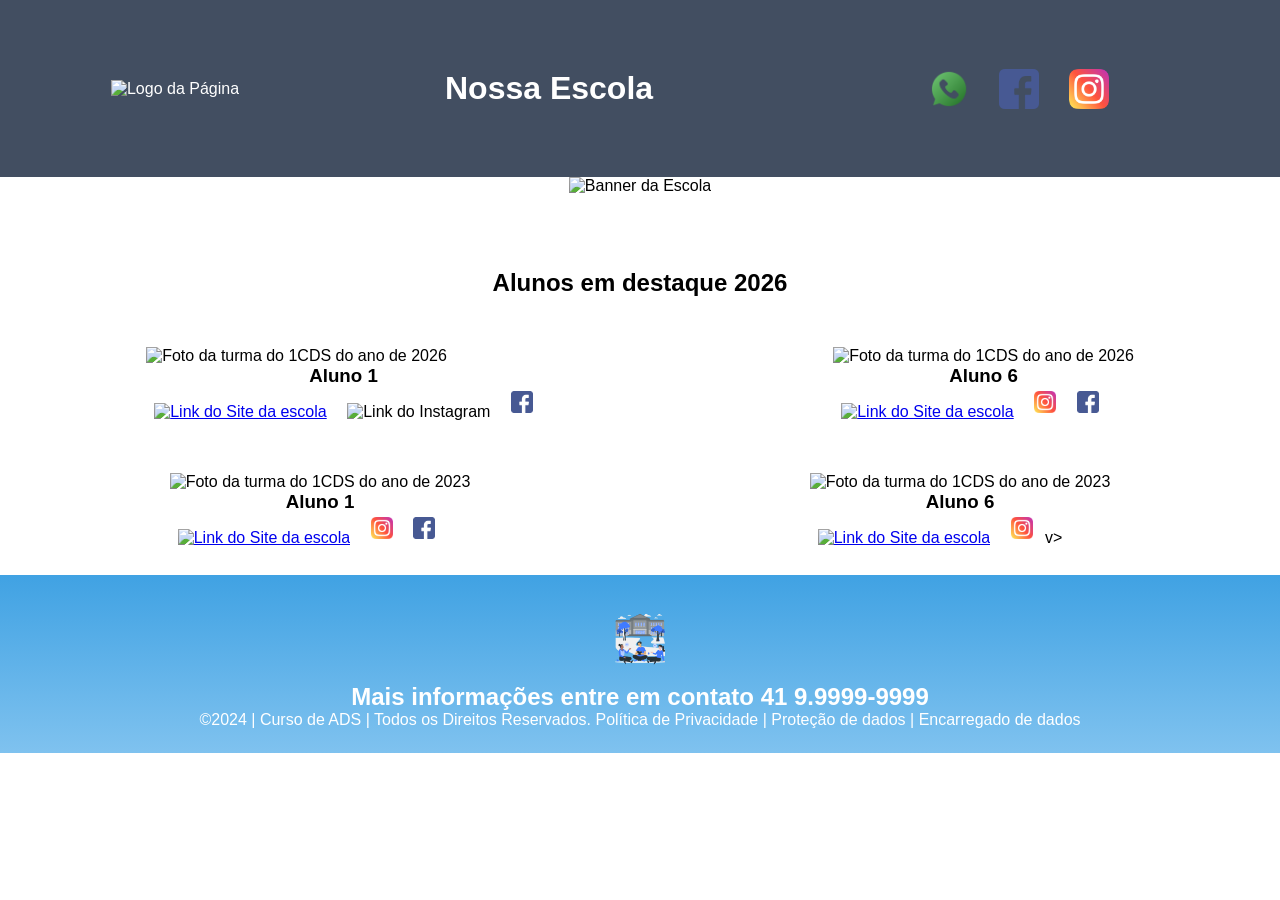
==== index.html @ 08cef36d "yhuij" ====
<!DOCTYPE html>
<html lang="pt-br">
<head>
<meta charset="UTF-8">
<meta name="viewport" content="width=device-width, initial-scale=1.0">
<title>Home | Nossa Escola</title>
<link rel="stylesheet" href="style.css">
</head>
<body>
<!--header é a parte do cabeçalho do site, é o topo da página-->
<header class="cabecalho-itens">
<img class="cabecalho_imagem" src="Página da Escola Ex/logo_page.png" alt="Logo da
Página">
<h1 class="titulo_site">Nossa Escola</h1>
<div class="sociais">
<img class="sociais" src="Página da Escola Ex/whatsapp.png" alt="Logo do Whats da
Escola">
<img class="sociais" src="Página da Escola Ex/facebook.png" alt="Facebook da
Escola">
<img class="sociais" src="Página da Escola Ex/instagram.png" alt="instagram da
Escola">
</div>
</header>
<!--Seção banner 1 é a parte do paragrafo 1 da página-->
<section class="banner1">
<img class="escola.image" src="Página da Escola Ex/banner.png" alt="Banner da Escola">
</section>
<!--Seção estudantes é a parte do paragrafo 2 da página -- "Meninos"-->
<!--altere em "src="Página da Escola Ex/estudante_menino_1.png" para src"nome da imagem do menino em
todos abaixo-->
<!--altere em "src="Página da Escola Ex/site_school.png" para src"nome da logo em todos abaixo-->
<!--para aumentar os alunos copie a div no edidor que corresponda desde a foto
até os icones abaixo - dúvidas chame o professor-->
<section class="estudante">
<h1 class="estudante_titulo">Alunos em destaque 2026</h1>
<p> </p>
<div class="estudantes_todos">
<div class="estudante-div">
<img class="estudante-imagem" src="Página da Escola Ex/estudante_menino_1.png" alt="Foto da
turma do 1CDS do ano de 2026">
<h3 class="estudante-nome">Aluno 1</h3>
<a href="https://cursos.alura.com.br/dashboard">
<p> </p>
<img class="estudante-icone" src="Página da Escola Ex/site_school.png" alt="Link do Site da
escola"></a>
<img class="estudante-icone" scinstagram.png" alt="Link do
Instagram">
<img class="estudante-icone" src="Página da Escola Ex/facebook.png" alt="Link do Facebook">
</div>

<div class="estudante-div">
<img class="estudante-imagem" src="Página da Escola Ex/estudante_menino_1.png" alt="Foto da
turma do 1CDS do ano de 2026">
<h3 class="estudante-nome">Aluno 6</h3>
<a href="https://cursos.alura.com.br/dashboard">
<p> </p>
<img class="estudante-icone" src="Página da Escola Ex/site_school.png" alt="Link do
Site da escola"></a>
<img class="estudante-icone" src="Página da Escola Ex/instagram.png" alt="Link do
Instagram">
<img class="estudante-icone" src="Página da Escola Ex/facebook.png" alt="Link do
Facebook">
</div>
</div>
</section>

<!--Seção estudantes é a parte do paragrafo 3 da página -- "Meninas"-->
<!--altere em "src="Página da Escola Ex/estudante_menina_1.png" para src"nome da imagem do menina em
todas abaixo-->
<!--altere em "src="Página da Escola Ex/site_school.png" para src"nome da logo em todos abaixo-->
<section class="estudante">
<div class="estudantes_todos">
<div class="estudante-div">
<img class="estudante-imagem" src="Página da Escola Ex/estudante_menina_1.png" alt="Foto da
turma do 1CDS do ano de 2023">
<h3 class="estudante-nome">Aluno 1</h3>
<a href="https://cursos.alura.com.br/dashboard">
<p> </p>
<img class="estudante-icone" src="Página da Escola Ex/site_school.png" alt="Link do Site da
escola"></a>
<img class="estudante-icone" src="Página da Escola Ex/instagram.png" alt="Link do Instagram">
<img class="estudante-icone" src="Página da Escola Ex/facebook.png" alt="Link do Facebook">
</div>
<div class="estudante-div">
<img class="estudante-imagem" src="Página da Escola Ex/estudante_menina_1.png" alt="Foto da turma do
1CDS do ano de 2023">
<h3 class="estudante-nome">Aluno 6</h3>
<a href="https://cursos.alura.com.br/dashboard">
<p> </p>
<img class="estudante-icone" src="Página da Escola Ex/site_school.png" alt="Link do Site
da escola"></a>
<img class="estudante-icone" src="Página da Escola Ex/instagram.png" alt="Link do
Instagram">
v>
</div>
</div>
</section>
<!--Seção rodapé é a parte final da paragrafo 3 da página-->
<footer class="escola">
<img class="logo_rodape" src="Página da Escola Ex/logo_nossa_escola.png" alt="Logo da Escola">
<h2 class="escola-título">Mais informações entre em contato<a class="link"

href="https://wa.me/5541999999999"> 41 9.9999-9999 </a></h2>
<p></p>
<p>©2024 | Curso de ADS | Todos os Direitos Reservados.
Política de Privacidade | Proteção de dados | Encarregado de dados</p>
<p> </p>
</footer>
</body>
</html>
---- style.css ----
*{
margin: 0;
padding: 0;
box-sizing: border-box;
}
body{
font-family: "Poppins", sans-serif;
}
header{
background-color: #424e61;
color: white;
width: 100%;
padding: 20px;
}
.cabecalho-itens{
max-width: 1980px;
margin: 0 auto;
display: flex;
align-items: center;
justify-content: center;
}
.cabecalho-imagem{
width: 10%;
display: flex;
justify-content: flex-start;
align-items: center;
}
.titulo_site{
padding: 50px;
text-align: center;
width: 50%;
font: 30px;
}
.sociais{
display: flex;
justify-content: flex-end;
width: 25%;
padding-right: 30px;
}
.banner1{
display: flex;
justify-content: center;
}
.estudante_titulo{
padding: 50px;
text-align: center;

}
.estudante-nome{
text-align: center;
}
.estudante-imagem{
width: 120px;
}
.estudante-icone{
width: 38px;
padding: 4px 8px;
}
.estudante{
background-image: background-color(#faae43);
padding: 24px 0;
}

.estudante.div{
text-align: center;
padding: 24px 0;
}
.estudantes_todos{
display: flex;
justify-content: space-around;
}
.escola{
background-image: linear-gradient(#40A2E3,#7FC2EF);
color: white;
display: flex;
justify-content:center;
padding: 24px 0;
text-align:center;
display:block;
}
.escola-titulo{
padding: 50px;
text-align: center;
}
.logo_rodape{
height: 80px;
padding: 12px 0;

}

.link{
color: #ffffff;
text-decoration: none;
}
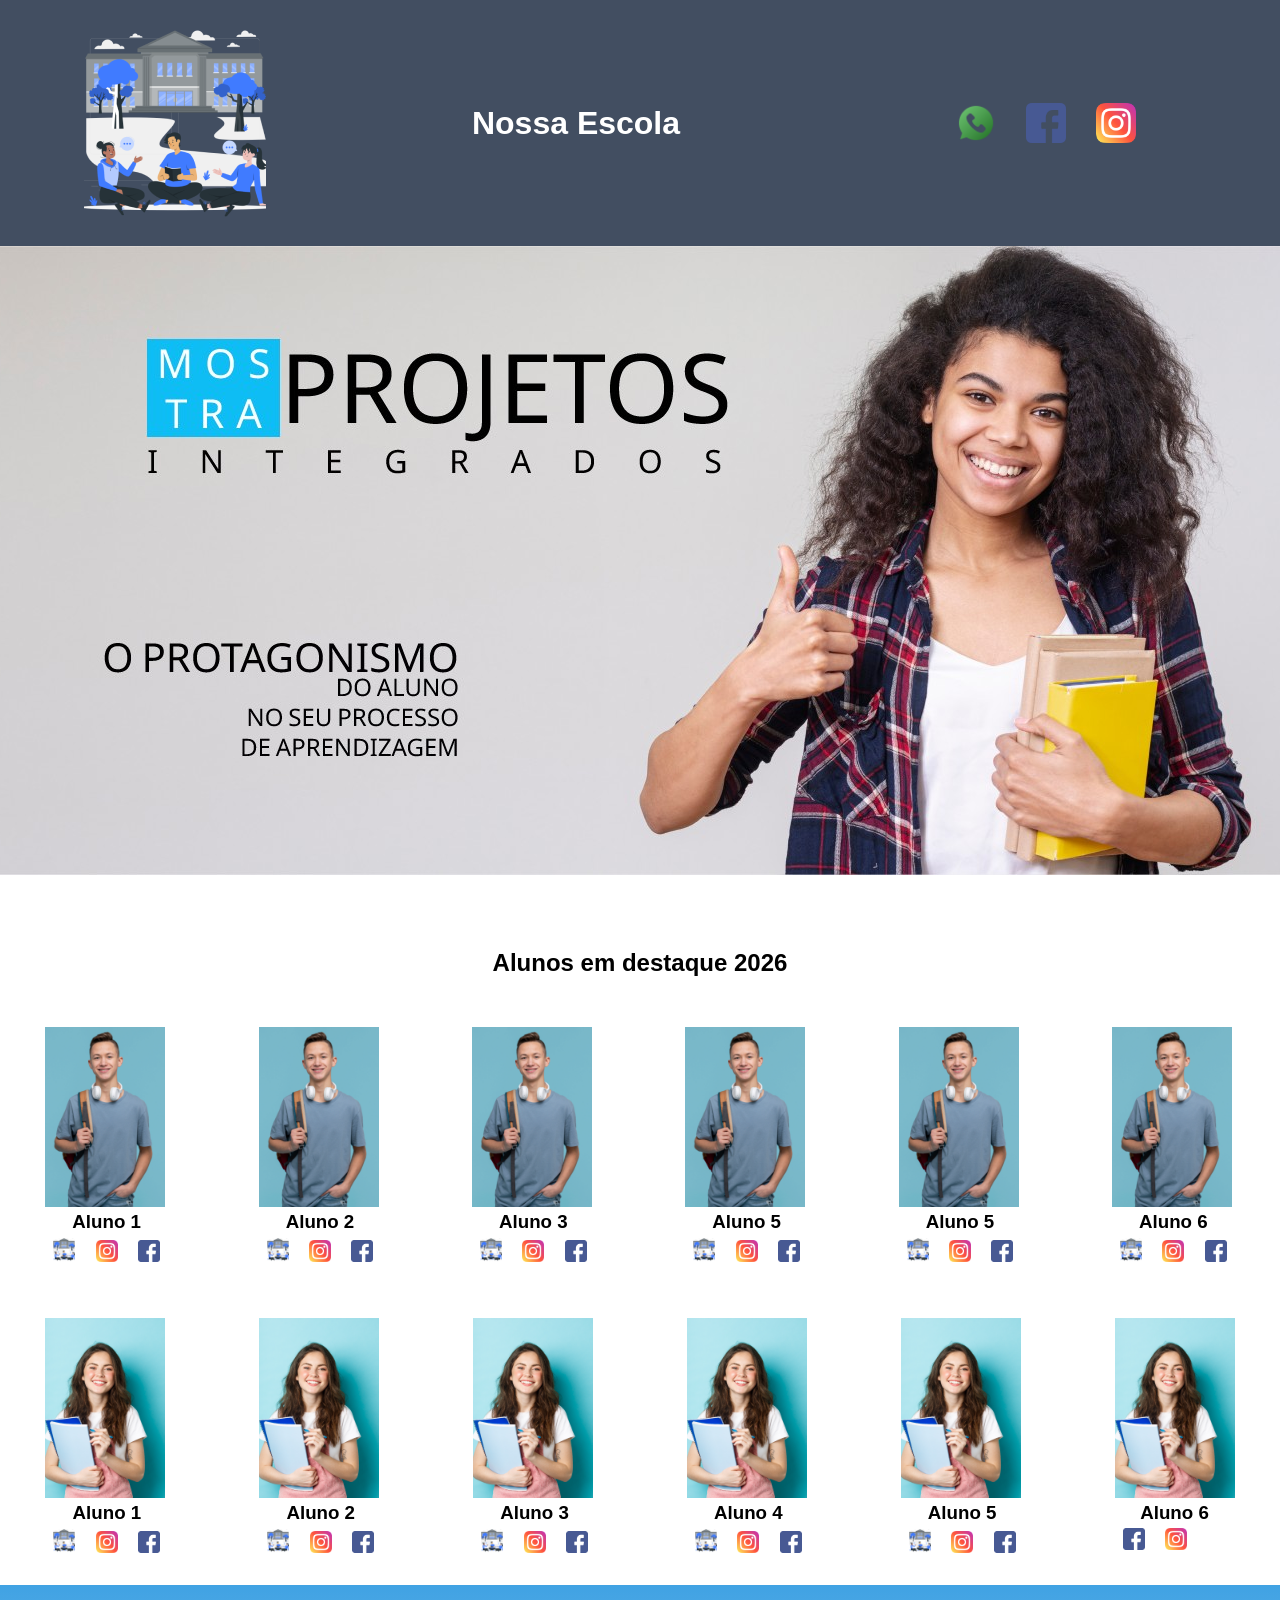
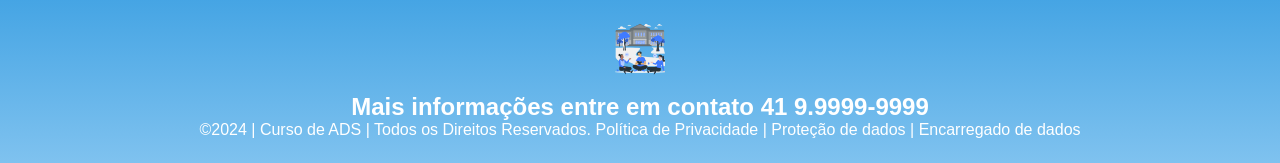
==== commit d4327365: "correção" ====
--- a/index.html
+++ b/index.html
@@ -8,27 +8,30 @@
 </head>
 <body>
 <!--header é a parte do cabeçalho do site, é o topo da página-->
+
 <header class="cabecalho-itens">
-<img class="cabecalho_imagem" src="Página da Escola Ex/logo_page.png" alt="Logo da
+<img class="cabecalho_imagem" src="logo_nossa_escola.png" alt="Logo da
 Página">
 <h1 class="titulo_site">Nossa Escola</h1>
 <div class="sociais">
-<img class="sociais" src="Página da Escola Ex/whatsapp.png" alt="Logo do Whats da
+<img class="sociais" src="whatsapp.png" alt="Logo do Whats da
 Escola">
-<img class="sociais" src="Página da Escola Ex/facebook.png" alt="Facebook da
+<img class="sociais" src="facebook.png" alt="Facebook da
 Escola">
-<img class="sociais" src="Página da Escola Ex/instagram.png" alt="instagram da
+<img class="sociais" src="instagram.png" alt="instagram da
 Escola">
 </div>
 </header>
+
 <!--Seção banner 1 é a parte do paragrafo 1 da página-->
 <section class="banner1">
-<img class="escola.image" src="Página da Escola Ex/banner.png" alt="Banner da Escola">
+<img class="escola.image" src="paragrafo_1_banner.jpg" alt="Banner da Escola">
 </section>
+
 <!--Seção estudantes é a parte do paragrafo 2 da página -- "Meninos"-->
-<!--altere em "src="Página da Escola Ex/estudante_menino_1.png" para src"nome da imagem do menino em
+<!--altere em "src="estudante_menino_1.png" para src"nome da imagem do menino em
 todos abaixo-->
-<!--altere em "src="Página da Escola Ex/site_school.png" para src"nome da logo em todos abaixo-->
+<!--altere em "src="site_school.png" para src"nome da logo em todos abaixo-->
 <!--para aumentar os alunos copie a div no edidor que corresponda desde a foto
 até os icones abaixo - dúvidas chame o professor-->
 <section class="estudante">
@@ -36,68 +39,168 @@
 <p> </p>
 <div class="estudantes_todos">
 <div class="estudante-div">
-<img class="estudante-imagem" src="Página da Escola Ex/estudante_menino_1.png" alt="Foto da
+<img class="estudante-imagem" src="estudante_menino.png" alt="Foto da
 turma do 1CDS do ano de 2026">
 <h3 class="estudante-nome">Aluno 1</h3>
 <a href="https://cursos.alura.com.br/dashboard">
 <p> </p>
-<img class="estudante-icone" src="Página da Escola Ex/site_school.png" alt="Link do Site da
-escola"></a>
-<img class="estudante-icone" scinstagram.png" alt="Link do
-Instagram">
-<img class="estudante-icone" src="Página da Escola Ex/facebook.png" alt="Link do Facebook">
-</div>
-
-<div class="estudante-div">
-<img class="estudante-imagem" src="Página da Escola Ex/estudante_menino_1.png" alt="Foto da
+<img class="estudante-icone" src="logo_nossa_escola.png" alt="Link do Site da
+escola"></a>
+<img class="estudante-icone" src="instagram.png" alt="Link do
+Instagram">
+<img class="estudante-icone" src="facebook.png" alt="Link do Facebook">
+</div>
+
+<div class="estudante-div">
+<img class="estudante-imagem" src="estudante_menino.png" alt="Foto da
+turma do 1CDS do ano de 2026">
+<h3 class="estudante-nome">Aluno 2</h3>
+<a href="https://cursos.alura.com.br/dashboard">
+<p> </p>
+<img class="estudante-icone" src="logo_nossa_escola.png" alt="Link do Site da
+escola"></a>
+<img class="estudante-icone" src="instagram.png" alt="Link do
+Instagram">
+<img class="estudante-icone" src="facebook.png" alt="Link do Facebook">
+</div>
+
+<div class="estudante-div">
+<img class="estudante-imagem" src="estudante_menino.png" alt="Foto da
+turma do 1CDS do ano de 2026">
+<h3 class="estudante-nome">Aluno 3</h3>
+<a href="https://cursos.alura.com.br/dashboard">
+<p> </p>
+<img class="estudante-icone" src="logo_nossa_escola.png" alt="Link do Site da
+escola"></a>
+<img class="estudante-icone" src="instagram.png" alt="Link do
+Instagram">
+<img class="estudante-icone" src="facebook.png" alt="Link do Facebook">
+</div>
+
+<div class="estudante-div">
+<img class="estudante-imagem" src="estudante_menino.png" alt="Foto da
+turma do 1CDS do ano de 2026">
+<h3 class="estudante-nome">Aluno 5</h3>
+<a href="https://cursos.alura.com.br/dashboard">
+<p> </p>
+<img class="estudante-icone" src="logo_nossa_escola.png" alt="Link do Site da
+escola"></a>
+<img class="estudante-icone" src="instagram.png" alt="Link do
+Instagram">
+<img class="estudante-icone" src="facebook.png" alt="Link do Facebook">
+</div>
+
+<div class="estudante-div">
+<img class="estudante-imagem" src="estudante_menino.png" alt="Foto da
+turma do 1CDS do ano de 2026">
+<h3 class="estudante-nome">Aluno 5</h3>
+<a href="https://cursos.alura.com.br/dashboard">
+<p> </p>
+<img class="estudante-icone" src="logo_nossa_escola.png" alt="Link do Site da
+escola"></a>
+<img class="estudante-icone" src="instagram.png" alt="Link do
+Instagram">
+<img class="estudante-icone" src="facebook.png" alt="Link do Facebook">
+</div>
+
+<div class="estudante-div">
+<img class="estudante-imagem" src="estudante_menino.png" alt="Foto da
 turma do 1CDS do ano de 2026">
 <h3 class="estudante-nome">Aluno 6</h3>
 <a href="https://cursos.alura.com.br/dashboard">
 <p> </p>
-<img class="estudante-icone" src="Página da Escola Ex/site_school.png" alt="Link do
+<img class="estudante-icone" src="logo_nossa_escola.png" alt="Link do
 Site da escola"></a>
-<img class="estudante-icone" src="Página da Escola Ex/instagram.png" alt="Link do
-Instagram">
-<img class="estudante-icone" src="Página da Escola Ex/facebook.png" alt="Link do
+<img class="estudante-icone" src="instagram.png" alt="Link do
+Instagram">
+<img class="estudante-icone" src="facebook.png" alt="Link do
 Facebook">
 </div>
 </div>
 </section>
 
 <!--Seção estudantes é a parte do paragrafo 3 da página -- "Meninas"-->
-<!--altere em "src="Página da Escola Ex/estudante_menina_1.png" para src"nome da imagem do menina em
+<!--altere em "src="estudante_menina_1.png" para src"nome da imagem do menina em
 todas abaixo-->
-<!--altere em "src="Página da Escola Ex/site_school.png" para src"nome da logo em todos abaixo-->
+<!--altere em "src="site_school.png" para src"nome da logo em todos abaixo-->
 <section class="estudante">
 <div class="estudantes_todos">
 <div class="estudante-div">
-<img class="estudante-imagem" src="Página da Escola Ex/estudante_menina_1.png" alt="Foto da
+<img class="estudante-imagem" src="estudante_menina.png" alt="Foto da
 turma do 1CDS do ano de 2023">
 <h3 class="estudante-nome">Aluno 1</h3>
 <a href="https://cursos.alura.com.br/dashboard">
 <p> </p>
-<img class="estudante-icone" src="Página da Escola Ex/site_school.png" alt="Link do Site da
-escola"></a>
-<img class="estudante-icone" src="Página da Escola Ex/instagram.png" alt="Link do Instagram">
-<img class="estudante-icone" src="Página da Escola Ex/facebook.png" alt="Link do Facebook">
-</div>
-<div class="estudante-div">
-<img class="estudante-imagem" src="Página da Escola Ex/estudante_menina_1.png" alt="Foto da turma do
+<img class="estudante-icone" src="logo_nossa_escola.png" alt="Link do Site da
+escola"></a>
+<img class="estudante-icone" src="instagram.png" alt="Link do Instagram">
+<img class="estudante-icone" src="facebook.png" alt="Link do Facebook">
+</div>
+
+<div class="estudante-div">
+<img class="estudante-imagem" src="estudante_menina.png" alt="Foto da
+turma do 1CDS do ano de 2023">
+<h3 class="estudante-nome">Aluno 2</h3>
+<a href="https://cursos.alura.com.br/dashboard">
+<p> </p>
+<img class="estudante-icone" src="logo_nossa_escola.png" alt="Link do Site da
+escola"></a>
+<img class="estudante-icone" src="instagram.png" alt="Link do Instagram">
+<img class="estudante-icone" src="facebook.png" alt="Link do Facebook">
+</div>
+
+<div class="estudante-div">
+<img class="estudante-imagem" src="estudante_menina.png" alt="Foto da
+turma do 1CDS do ano de 2023">
+<h3 class="estudante-nome">Aluno 3</h3>
+<a href="https://cursos.alura.com.br/dashboard">
+<p> </p>
+<img class="estudante-icone" src="logo_nossa_escola.png" alt="Link do Site da
+escola"></a>
+<img class="estudante-icone" src="instagram.png" alt="Link do Instagram">
+<img class="estudante-icone" src="facebook.png" alt="Link do Facebook">
+</div>
+
+<div class="estudante-div">
+<img class="estudante-imagem" src="estudante_menina.png" alt="Foto da
+turma do 1CDS do ano de 2023">
+<h3 class="estudante-nome">Aluno 4</h3>
+<a href="https://cursos.alura.com.br/dashboard">
+<p> </p>
+<img class="estudante-icone" src="logo_nossa_escola.png" alt="Link do Site da
+escola"></a>
+<img class="estudante-icone" src="instagram.png" alt="Link do Instagram">
+<img class="estudante-icone" src="facebook.png" alt="Link do Facebook">
+</div>
+
+<div class="estudante-div">
+<img class="estudante-imagem" src="estudante_menina.png" alt="Foto da
+turma do 1CDS do ano de 2023">
+<h3 class="estudante-nome">Aluno 5</h3>
+<a href="https://cursos.alura.com.br/dashboard">
+<p> </p>
+<img class="estudante-icone" src="logo_nossa_escola.png" alt="Link do Site da
+escola"></a>
+<img class="estudante-icone" src="instagram.png" alt="Link do Instagram">
+<img class="estudante-icone" src="facebook.png" alt="Link do Facebook">
+</div>
+
+<div class="estudante-div">
+<img class="estudante-imagem" src="estudante_menina.png" alt="Foto da turma do
 1CDS do ano de 2023">
 <h3 class="estudante-nome">Aluno 6</h3>
 <a href="https://cursos.alura.com.br/dashboard">
 <p> </p>
-<img class="estudante-icone" src="Página da Escola Ex/site_school.png" alt="Link do Site
+<img class="estudante-icone" src="facebook.png" alt="Link do Site
 da escola"></a>
-<img class="estudante-icone" src="Página da Escola Ex/instagram.png" alt="Link do
-Instagram">
-v>
+<img class="estudante-icone" src="instagram.png" alt="Link do
+Instagram">
 </div>
 </div>
 </section>
 <!--Seção rodapé é a parte final da paragrafo 3 da página-->
 <footer class="escola">
-<img class="logo_rodape" src="Página da Escola Ex/logo_nossa_escola.png" alt="Logo da Escola">
+<img class="logo_rodape" src="logo_nossa_escola.png" alt="Logo da Escola">
 <h2 class="escola-título">Mais informações entre em contato<a class="link"
 
 href="https://wa.me/5541999999999"> 41 9.9999-9999 </a></h2>
--- a/style.css
+++ b/style.css
@@ -1,94 +1,94 @@
 *{
-margin: 0;
-padding: 0;
-box-sizing: border-box;
+    margin: 0;
+    padding: 0;
+    box-sizing: border-box;
 }
 body{
-font-family: "Poppins", sans-serif;
-}
-header{
-background-color: #424e61;
-color: white;
-width: 100%;
-padding: 20px;
+    font-family: "Poppins", sans-serif;
+    }
+    header{
+        background-color: #424e61;
+        color: white;
+        width: 100%;
+        padding: 20px;
 }
 .cabecalho-itens{
-max-width: 1980px;
-margin: 0 auto;
-display: flex;
-align-items: center;
-justify-content: center;
+    max-width: 1980px;
+    margin: 0 auto;
+    display: flex;
+    align-items: center;
+    justify-content: center;
 }
 .cabecalho-imagem{
-width: 10%;
-display: flex;
-justify-content: flex-start;
-align-items: center;
+    width: 10%;
+    display: flex;
+    justify-content: flex-start;
+    align-items: center;
 }
 .titulo_site{
-padding: 50px;
-text-align: center;
-width: 50%;
-font: 30px;
+    padding: 50px;
+    text-align: center;
+    width: 50%;
+    font: 30px;
 }
 .sociais{
-display: flex;
-justify-content: flex-end;
-width: 25%;
-padding-right: 30px;
+    display: flex;
+    justify-content: flex-end;
+    width: 25%;
+    padding-right: 30px;
 }
 .banner1{
-display: flex;
-justify-content: center;
+    display: flex;
+    justify-content: center;
 }
 .estudante_titulo{
-padding: 50px;
-text-align: center;
+    padding: 50px;
+    text-align: center;
 
 }
 .estudante-nome{
-text-align: center;
+    text-align: center;
 }
 .estudante-imagem{
-width: 120px;
+    width: 120px;
 }
 .estudante-icone{
-width: 38px;
-padding: 4px 8px;
+    width: 38px;
+    padding: 4px 8px;
 }
 .estudante{
-background-image: background-color(#faae43);
-padding: 24px 0;
+    background-image: background-color(#faae43);
+    padding: 24px 0;
 }
 
 .estudante.div{
-text-align: center;
-padding: 24px 0;
+    text-align: center;
+    padding: 24px 0;
 }
 .estudantes_todos{
-display: flex;
-justify-content: space-around;
+    display: flex;
+    justify-content: space-around;
 }
 .escola{
-background-image: linear-gradient(#40A2E3,#7FC2EF);
-color: white;
-display: flex;
-justify-content:center;
-padding: 24px 0;
-text-align:center;
-display:block;
+    background-image: linear-gradient(#40A2E3,#7FC2EF);
+    color: white;
+    display: flex;
+    justify-content:center;
+    padding: 24px 0;
+    text-align:center;
+    display:block;
 }
 .escola-titulo{
-padding: 50px;
-text-align: center;
+    padding: 50px;
+    text-align: center;
 }
 .logo_rodape{
-height: 80px;
-padding: 12px 0;
+    height: 80px;
+    padding: 12px 0;
 
 }
 
 .link{
-color: #ffffff;
-text-decoration: none;
+    color: #ffffff;
+    text-decoration: none;
 }
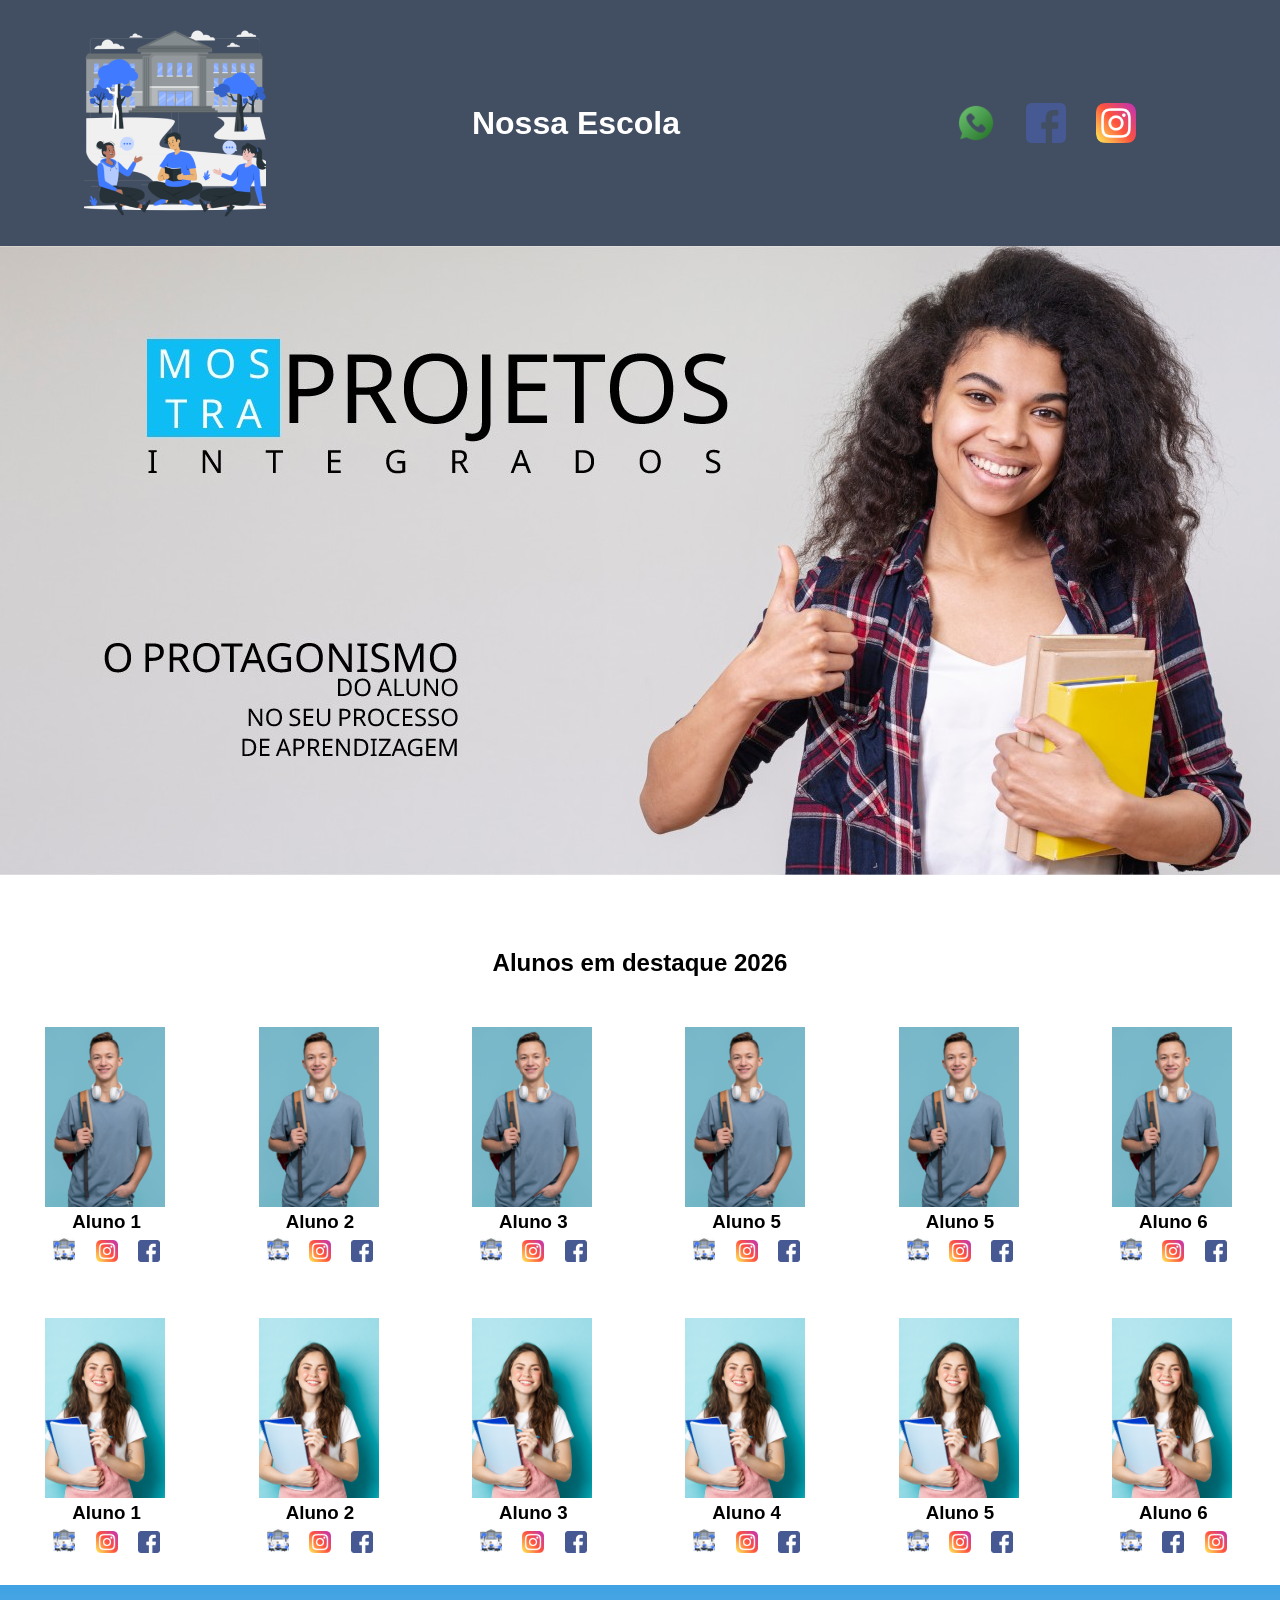
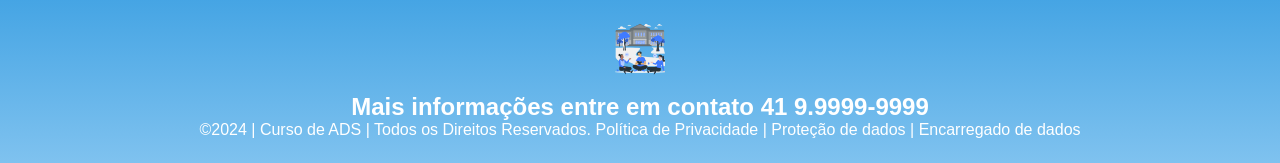
==== commit e60378da: "alteração img logo da escola" ====
--- a/index.html
+++ b/index.html
@@ -191,6 +191,8 @@
 <h3 class="estudante-nome">Aluno 6</h3>
 <a href="https://cursos.alura.com.br/dashboard">
 <p> </p>
+<img class="estudante-icone" src="logo_nossa_escola.png" alt="Link do Site da
+escola"></a>
 <img class="estudante-icone" src="facebook.png" alt="Link do Site
 da escola"></a>
 <img class="estudante-icone" src="instagram.png" alt="Link do
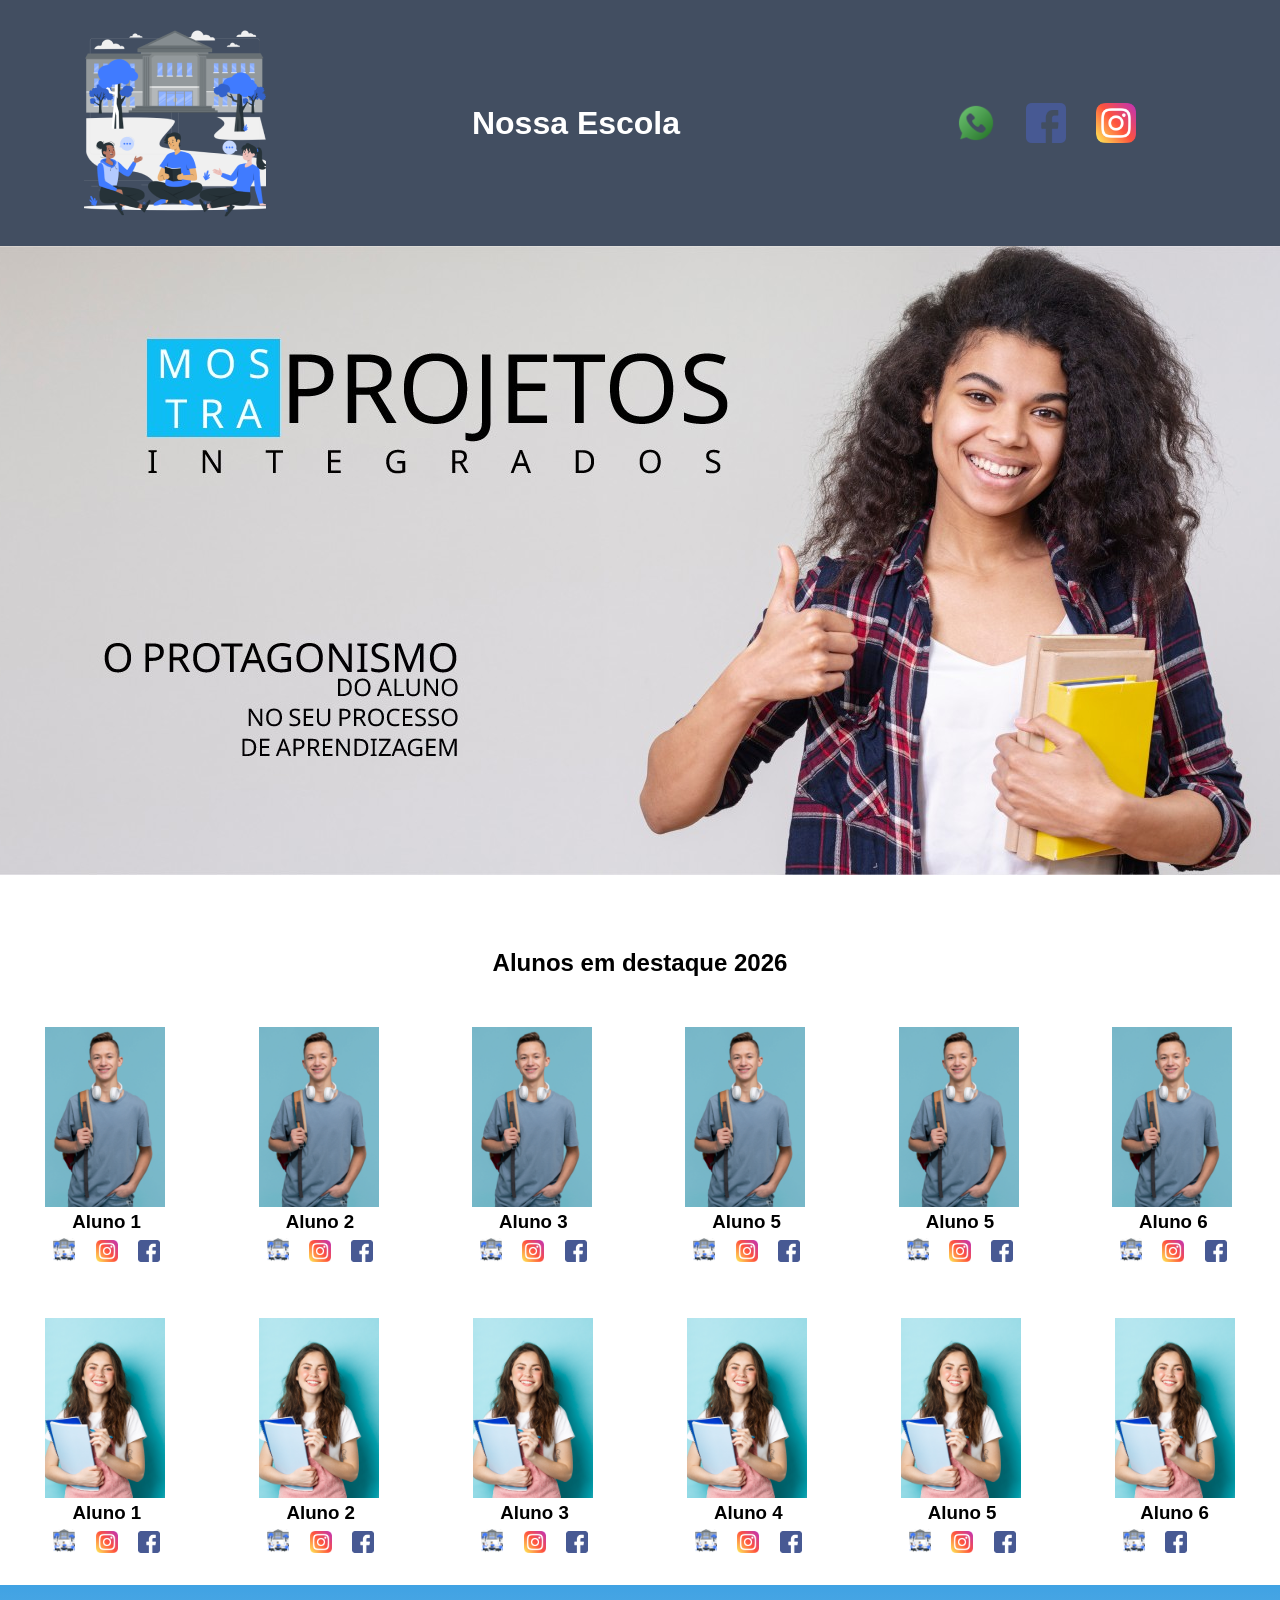
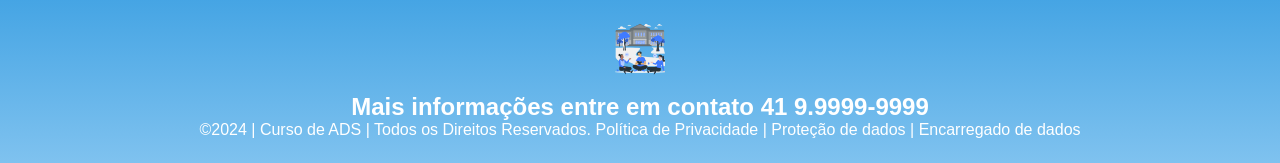
==== commit a2337c67: "alteração link do facebook" ====
--- a/index.html
+++ b/index.html
@@ -193,8 +193,7 @@
 <p> </p>
 <img class="estudante-icone" src="logo_nossa_escola.png" alt="Link do Site da
 escola"></a>
-<img class="estudante-icone" src="facebook.png" alt="Link do Site
-da escola"></a>
+<img class="estudante-icone" src="facebook.png" alt="Link do Facebook>
 <img class="estudante-icone" src="instagram.png" alt="Link do
 Instagram">
 </div>
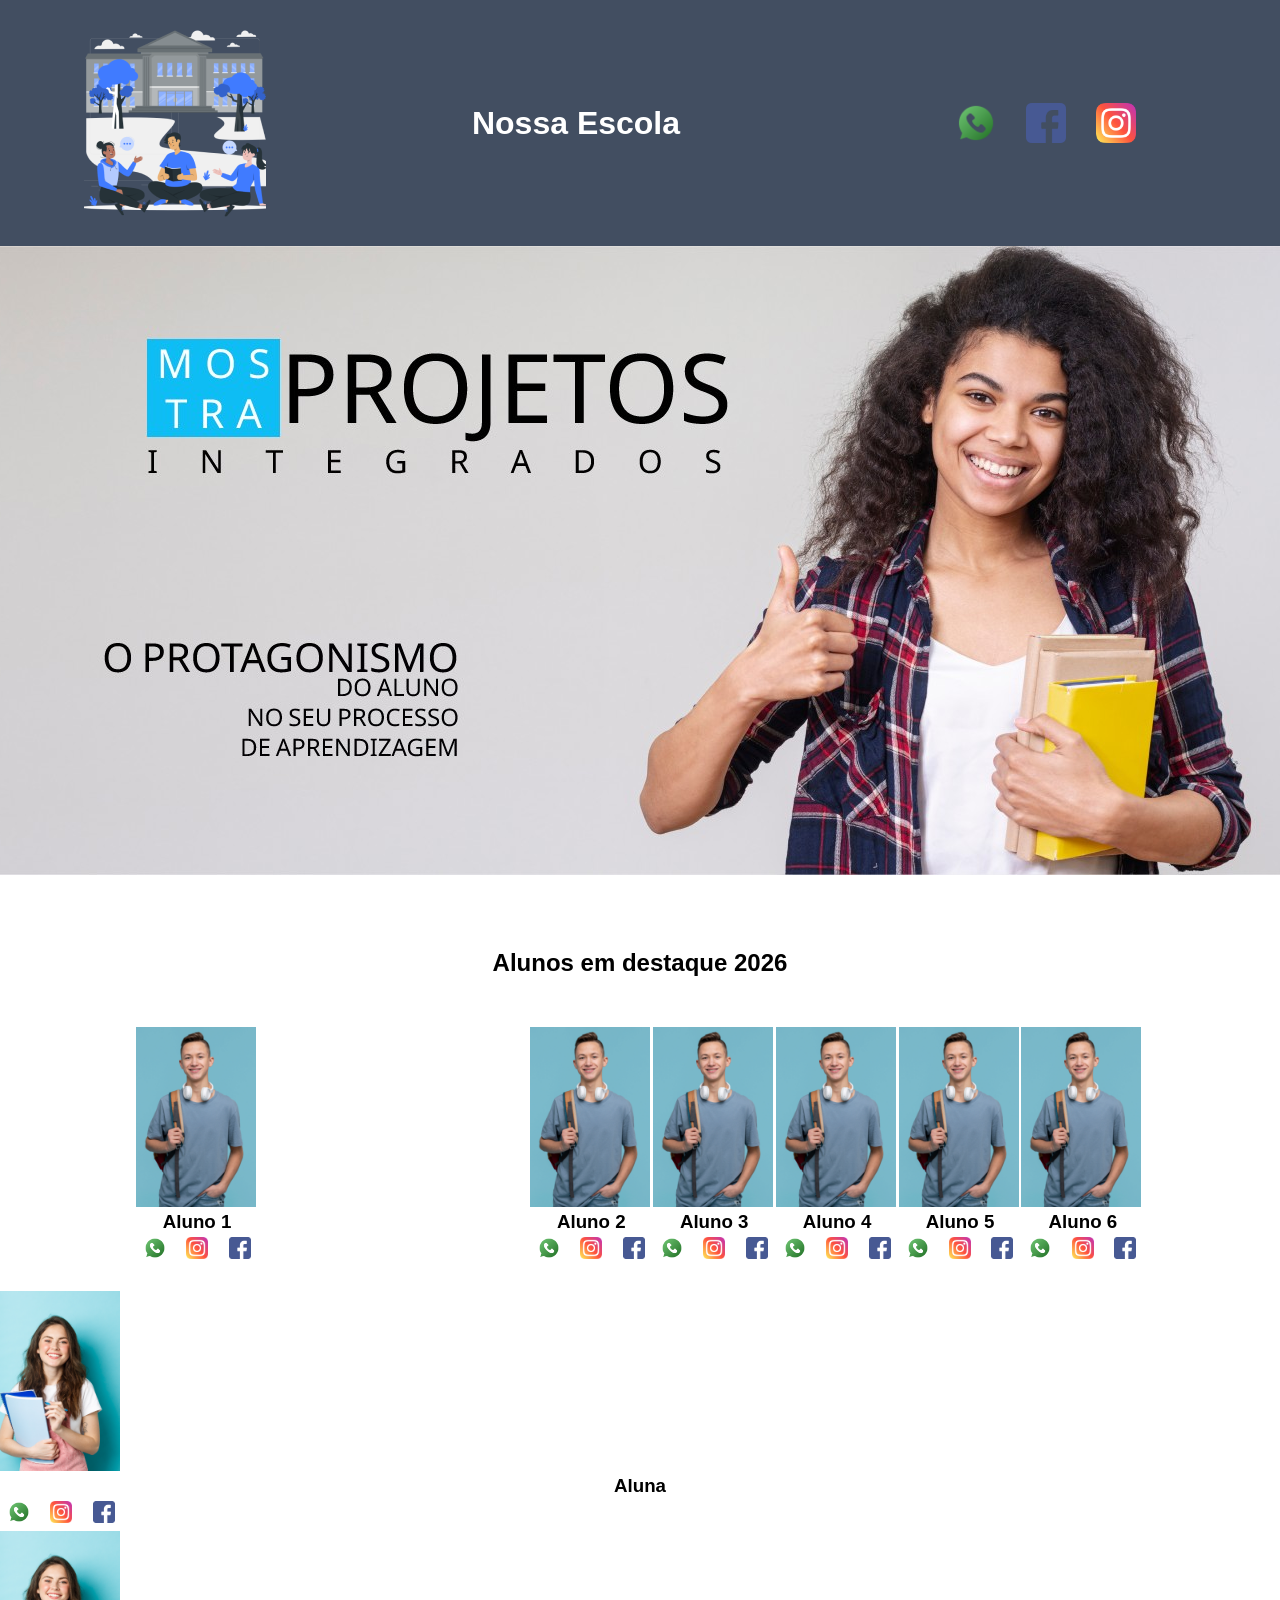
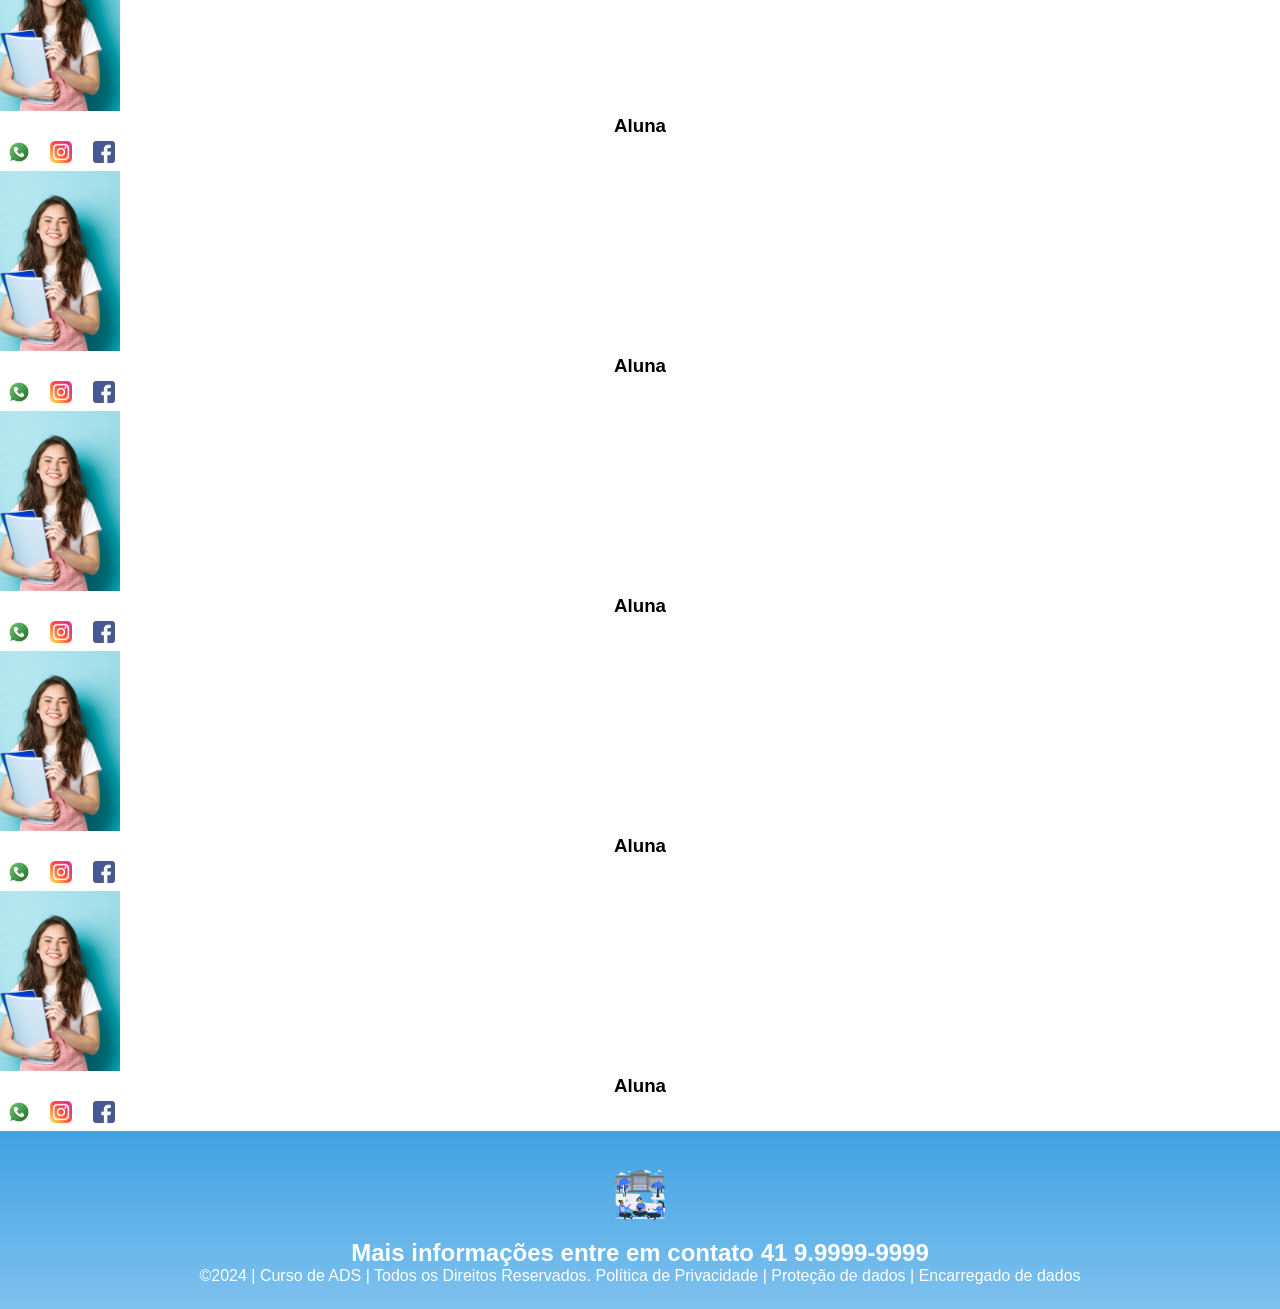
==== commit 313bc958: "alteração" ====
--- a/index.html
+++ b/index.html
@@ -22,8 +22,8 @@
 Escola">
 </div>
 </header>
-
 <!--Seção banner 1 é a parte do paragrafo 1 da página-->
+
 <section class="banner1">
 <img class="escola.image" src="paragrafo_1_banner.jpg" alt="Banner da Escola">
 </section>
@@ -44,59 +44,63 @@
 <h3 class="estudante-nome">Aluno 1</h3>
 <a href="https://cursos.alura.com.br/dashboard">
 <p> </p>
-<img class="estudante-icone" src="logo_nossa_escola.png" alt="Link do Site da
-escola"></a>
-<img class="estudante-icone" src="instagram.png" alt="Link do
-Instagram">
-<img class="estudante-icone" src="facebook.png" alt="Link do Facebook">
-</div>
-
+<img class="estudante-icone" src="whatsapp.png" alt="Link do Site da
+escola"></a>
+<img class="estudante-icone" src="instagram.png" alt="Link do
+Instagram">
+<img class="estudante-icone" src="facebook.png" alt="Link do Facebook">
+</div>
+
+<div class="estudantes_todos">
 <div class="estudante-div">
 <img class="estudante-imagem" src="estudante_menino.png" alt="Foto da
 turma do 1CDS do ano de 2026">
 <h3 class="estudante-nome">Aluno 2</h3>
 <a href="https://cursos.alura.com.br/dashboard">
 <p> </p>
-<img class="estudante-icone" src="logo_nossa_escola.png" alt="Link do Site da
-escola"></a>
-<img class="estudante-icone" src="instagram.png" alt="Link do
-Instagram">
-<img class="estudante-icone" src="facebook.png" alt="Link do Facebook">
-</div>
-
+<img class="estudante-icone" src="whatsapp.png" alt="Link do Site da
+escola"></a>
+<img class="estudante-icone" src="instagram.png" alt="Link do
+Instagram">
+<img class="estudante-icone" src="facebook.png" alt="Link do Facebook">
+</div>
+
+<div class="estudantes_todos">
 <div class="estudante-div">
 <img class="estudante-imagem" src="estudante_menino.png" alt="Foto da
 turma do 1CDS do ano de 2026">
 <h3 class="estudante-nome">Aluno 3</h3>
 <a href="https://cursos.alura.com.br/dashboard">
 <p> </p>
-<img class="estudante-icone" src="logo_nossa_escola.png" alt="Link do Site da
-escola"></a>
-<img class="estudante-icone" src="instagram.png" alt="Link do
-Instagram">
-<img class="estudante-icone" src="facebook.png" alt="Link do Facebook">
-</div>
-
+<img class="estudante-icone" src="whatsapp.png" alt="Link do Site da
+escola"></a>
+<img class="estudante-icone" src="instagram.png" alt="Link do
+Instagram">
+<img class="estudante-icone" src="facebook.png" alt="Link do Facebook">
+</div>
+
+<div class="estudantes_todos">
+<div class="estudante-div">
+<img class="estudante-imagem" src="estudante_menino.png" alt="Foto da
+turma do 1CDS do ano de 2026">
+<h3 class="estudante-nome">Aluno 4</h3>
+<a href="https://cursos.alura.com.br/dashboard">
+<p> </p>
+<img class="estudante-icone" src="whatsapp.png" alt="Link do Site da
+escola"></a>
+<img class="estudante-icone" src="instagram.png" alt="Link do
+Instagram">
+<img class="estudante-icone" src="facebook.png" alt="Link do Facebook">
+</div>
+
+<div class="estudantes_todos">
 <div class="estudante-div">
 <img class="estudante-imagem" src="estudante_menino.png" alt="Foto da
 turma do 1CDS do ano de 2026">
 <h3 class="estudante-nome">Aluno 5</h3>
 <a href="https://cursos.alura.com.br/dashboard">
 <p> </p>
-<img class="estudante-icone" src="logo_nossa_escola.png" alt="Link do Site da
-escola"></a>
-<img class="estudante-icone" src="instagram.png" alt="Link do
-Instagram">
-<img class="estudante-icone" src="facebook.png" alt="Link do Facebook">
-</div>
-
-<div class="estudante-div">
-<img class="estudante-imagem" src="estudante_menino.png" alt="Foto da
-turma do 1CDS do ano de 2026">
-<h3 class="estudante-nome">Aluno 5</h3>
-<a href="https://cursos.alura.com.br/dashboard">
-<p> </p>
-<img class="estudante-icone" src="logo_nossa_escola.png" alt="Link do Site da
+<img class="estudante-icone" src="whatsapp.png" alt="Link do Site da
 escola"></a>
 <img class="estudante-icone" src="instagram.png" alt="Link do
 Instagram">
@@ -109,96 +113,118 @@
 <h3 class="estudante-nome">Aluno 6</h3>
 <a href="https://cursos.alura.com.br/dashboard">
 <p> </p>
-<img class="estudante-icone" src="logo_nossa_escola.png" alt="Link do
-Site da escola"></a>
-<img class="estudante-icone" src="instagram.png" alt="Link do
-Instagram">
-<img class="estudante-icone" src="facebook.png" alt="Link do
-Facebook">
-</div>
-</div>
-</section>
+<img class="estudante-icone" src="whatsapp.png" alt="Link do
+Site da escola"></a>
+<img class="estudante-icone" src="instagram.png" alt="Link do
+Instagram">
+<img class="estudante-icone" src="facebook.png" alt="Link do
+Facebook">
+</div>
+</div>
+</section>
+
+<div class="estudante-div">
+<img class="estudante-imagem" src="estudante_menina.png" alt="Foto da
+turma do 1CDS do ano de 2026">
+<h3 class="estudante-nome">Aluna</h3>
+<a href="https://cursos.alura.com.br/dashboard">
+<p> </p>
+<img class="estudante-icone" src="whatsapp.png" alt="Link do
+Site da escola"></a>
+<img class="estudante-icone" src="instagram.png" alt="Link do
+Instagram">
+<img class="estudante-icone" src="facebook.png" alt="Link do
+Facebook">
+</div>
+</div>
+</section>
+
+<div class="estudante-div">
+<img class="estudante-imagem" src="estudante_menina.png" alt="Foto da
+turma do 1CDS do ano de 2026">
+<h3 class="estudante-nome">Aluna</h3>
+<a href="https://cursos.alura.com.br/dashboard">
+<p> </p>
+<img class="estudante-icone" src="whatsapp.png" alt="Link do
+Site da escola"></a>
+<img class="estudante-icone" src="instagram.png" alt="Link do
+Instagram">
+<img class="estudante-icone" src="facebook.png" alt="Link do
+Facebook">
+</div>
+</div>
+</section>
+
+<div class="estudante-div">
+<img class="estudante-imagem" src="estudante_menina.png" alt="Foto da
+turma do 1CDS do ano de 2026">
+<h3 class="estudante-nome">Aluna</h3>
+<a href="https://cursos.alura.com.br/dashboard">
+<p> </p>
+<img class="estudante-icone" src="whatsapp.png" alt="Link do
+Site da escola"></a>
+<img class="estudante-icone" src="instagram.png" alt="Link do
+Instagram">
+<img class="estudante-icone" src="facebook.png" alt="Link do
+Facebook">
+</div>
+</div>
+</section>
+
+<div class="estudante-div">
+<img class="estudante-imagem" src="estudante_menina.png" alt="Foto da
+turma do 1CDS do ano de 2026">
+<h3 class="estudante-nome">Aluna</h3>
+<a href="https://cursos.alura.com.br/dashboard">
+<p> </p>
+<img class="estudante-icone" src="whatsapp.png" alt="Link do
+Site da escola"></a>
+<img class="estudante-icone" src="instagram.png" alt="Link do
+Instagram">
+<img class="estudante-icone" src="facebook.png" alt="Link do
+Facebook">
+</div>
+</div>
+</section>
+
+<div class="estudante-div">
+<img class="estudante-imagem" src="estudante_menina.png" alt="Foto da
+turma do 1CDS do ano de 2026">
+<h3 class="estudante-nome">Aluna</h3>
+<a href="https://cursos.alura.com.br/dashboard">
+<p> </p>
+<img class="estudante-icone" src="whatsapp.png" alt="Link do
+Site da escola"></a>
+<img class="estudante-icone" src="instagram.png" alt="Link do
+Instagram">
+<img class="estudante-icone" src="facebook.png" alt="Link do
+Facebook">
+</div>
+</div>
+</section>
+
+<div class="estudante-div">
+<img class="estudante-imagem" src="estudante_menina.png" alt="Foto da
+turma do 1CDS do ano de 2026">
+<h3 class="estudante-nome">Aluna</h3>
+<a href="https://cursos.alura.com.br/dashboard">
+<p> </p>
+<img class="estudante-icone" src="whatsapp.png" alt="Link do
+Site da escola"></a>
+<img class="estudante-icone" src="instagram.png" alt="Link do
+Instagram">
+<img class="estudante-icone" src="facebook.png" alt="Link do
+Facebook">
+</div>
+</div>
+</section>
+
 
 <!--Seção estudantes é a parte do paragrafo 3 da página -- "Meninas"-->
 <!--altere em "src="estudante_menina_1.png" para src"nome da imagem do menina em
 todas abaixo-->
-<!--altere em "src="site_school.png" para src"nome da logo em todos abaixo-->
-<section class="estudante">
-<div class="estudantes_todos">
-<div class="estudante-div">
-<img class="estudante-imagem" src="estudante_menina.png" alt="Foto da
-turma do 1CDS do ano de 2023">
-<h3 class="estudante-nome">Aluno 1</h3>
-<a href="https://cursos.alura.com.br/dashboard">
-<p> </p>
-<img class="estudante-icone" src="logo_nossa_escola.png" alt="Link do Site da
-escola"></a>
-<img class="estudante-icone" src="instagram.png" alt="Link do Instagram">
-<img class="estudante-icone" src="facebook.png" alt="Link do Facebook">
-</div>
-
-<div class="estudante-div">
-<img class="estudante-imagem" src="estudante_menina.png" alt="Foto da
-turma do 1CDS do ano de 2023">
-<h3 class="estudante-nome">Aluno 2</h3>
-<a href="https://cursos.alura.com.br/dashboard">
-<p> </p>
-<img class="estudante-icone" src="logo_nossa_escola.png" alt="Link do Site da
-escola"></a>
-<img class="estudante-icone" src="instagram.png" alt="Link do Instagram">
-<img class="estudante-icone" src="facebook.png" alt="Link do Facebook">
-</div>
-
-<div class="estudante-div">
-<img class="estudante-imagem" src="estudante_menina.png" alt="Foto da
-turma do 1CDS do ano de 2023">
-<h3 class="estudante-nome">Aluno 3</h3>
-<a href="https://cursos.alura.com.br/dashboard">
-<p> </p>
-<img class="estudante-icone" src="logo_nossa_escola.png" alt="Link do Site da
-escola"></a>
-<img class="estudante-icone" src="instagram.png" alt="Link do Instagram">
-<img class="estudante-icone" src="facebook.png" alt="Link do Facebook">
-</div>
-
-<div class="estudante-div">
-<img class="estudante-imagem" src="estudante_menina.png" alt="Foto da
-turma do 1CDS do ano de 2023">
-<h3 class="estudante-nome">Aluno 4</h3>
-<a href="https://cursos.alura.com.br/dashboard">
-<p> </p>
-<img class="estudante-icone" src="logo_nossa_escola.png" alt="Link do Site da
-escola"></a>
-<img class="estudante-icone" src="instagram.png" alt="Link do Instagram">
-<img class="estudante-icone" src="facebook.png" alt="Link do Facebook">
-</div>
-
-<div class="estudante-div">
-<img class="estudante-imagem" src="estudante_menina.png" alt="Foto da
-turma do 1CDS do ano de 2023">
-<h3 class="estudante-nome">Aluno 5</h3>
-<a href="https://cursos.alura.com.br/dashboard">
-<p> </p>
-<img class="estudante-icone" src="logo_nossa_escola.png" alt="Link do Site da
-escola"></a>
-<img class="estudante-icone" src="instagram.png" alt="Link do Instagram">
-<img class="estudante-icone" src="facebook.png" alt="Link do Facebook">
-</div>
-
-<div class="estudante-div">
-<img class="estudante-imagem" src="estudante_menina.png" alt="Foto da turma do
-1CDS do ano de 2023">
-<h3 class="estudante-nome">Aluno 6</h3>
-<a href="https://cursos.alura.com.br/dashboard">
-<p> </p>
-<img class="estudante-icone" src="logo_nossa_escola.png" alt="Link do Site da
-escola"></a>
-<img class="estudante-icone" src="facebook.png" alt="Link do Facebook>
-<img class="estudante-icone" src="instagram.png" alt="Link do
-Instagram">
-</div>
-</div>
-</section>
+<!--altere em "src="site_school.png" para src"nome da logo em todos abaixo--> 
+
 <!--Seção rodapé é a parte final da paragrafo 3 da página-->
 <footer class="escola">
 <img class="logo_rodape" src="logo_nossa_escola.png" alt="Logo da Escola">
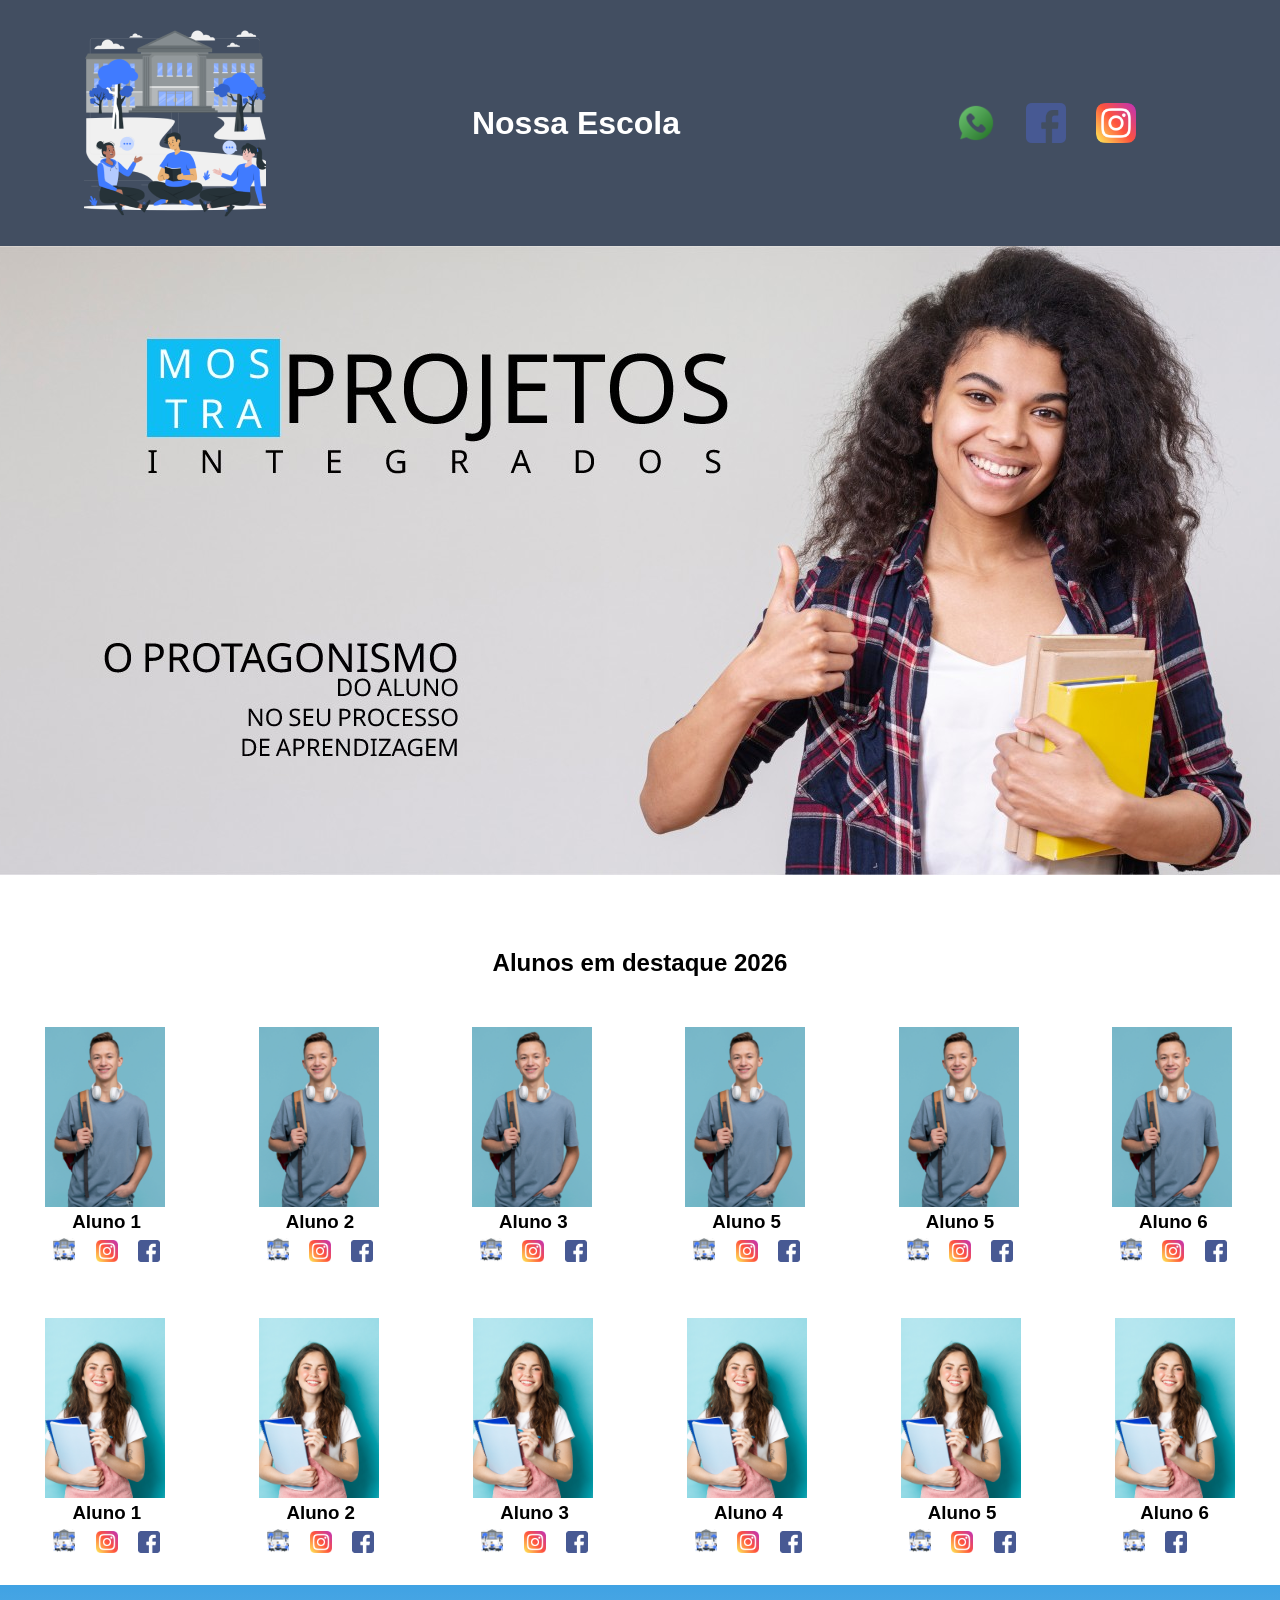
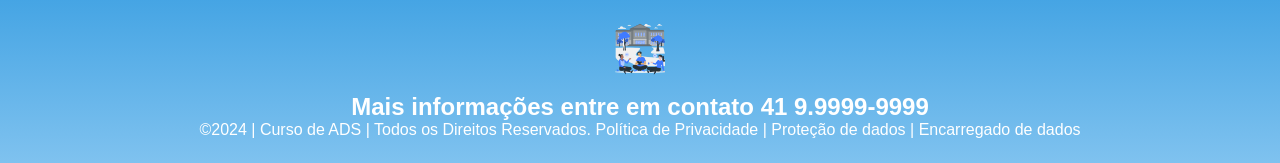
==== commit a2f18735: "alteração  html" ====
--- a/index.html
+++ b/index.html
@@ -22,8 +22,8 @@
 Escola">
 </div>
 </header>
+
 <!--Seção banner 1 é a parte do paragrafo 1 da página-->
-
 <section class="banner1">
 <img class="escola.image" src="paragrafo_1_banner.jpg" alt="Banner da Escola">
 </section>
@@ -44,63 +44,59 @@
 <h3 class="estudante-nome">Aluno 1</h3>
 <a href="https://cursos.alura.com.br/dashboard">
 <p> </p>
-<img class="estudante-icone" src="whatsapp.png" alt="Link do Site da
-escola"></a>
-<img class="estudante-icone" src="instagram.png" alt="Link do
-Instagram">
-<img class="estudante-icone" src="facebook.png" alt="Link do Facebook">
-</div>
-
-<div class="estudantes_todos">
+<img class="estudante-icone" src="logo_nossa_escola.png" alt="Link do Site da
+escola"></a>
+<img class="estudante-icone" src="instagram.png" alt="Link do
+Instagram">
+<img class="estudante-icone" src="facebook.png" alt="Link do Facebook">
+</div>
+
 <div class="estudante-div">
 <img class="estudante-imagem" src="estudante_menino.png" alt="Foto da
 turma do 1CDS do ano de 2026">
 <h3 class="estudante-nome">Aluno 2</h3>
 <a href="https://cursos.alura.com.br/dashboard">
 <p> </p>
-<img class="estudante-icone" src="whatsapp.png" alt="Link do Site da
-escola"></a>
-<img class="estudante-icone" src="instagram.png" alt="Link do
-Instagram">
-<img class="estudante-icone" src="facebook.png" alt="Link do Facebook">
-</div>
-
-<div class="estudantes_todos">
+<img class="estudante-icone" src="logo_nossa_escola.png" alt="Link do Site da
+escola"></a>
+<img class="estudante-icone" src="instagram.png" alt="Link do
+Instagram">
+<img class="estudante-icone" src="facebook.png" alt="Link do Facebook">
+</div>
+
 <div class="estudante-div">
 <img class="estudante-imagem" src="estudante_menino.png" alt="Foto da
 turma do 1CDS do ano de 2026">
 <h3 class="estudante-nome">Aluno 3</h3>
 <a href="https://cursos.alura.com.br/dashboard">
 <p> </p>
-<img class="estudante-icone" src="whatsapp.png" alt="Link do Site da
-escola"></a>
-<img class="estudante-icone" src="instagram.png" alt="Link do
-Instagram">
-<img class="estudante-icone" src="facebook.png" alt="Link do Facebook">
-</div>
-
-<div class="estudantes_todos">
-<div class="estudante-div">
-<img class="estudante-imagem" src="estudante_menino.png" alt="Foto da
-turma do 1CDS do ano de 2026">
-<h3 class="estudante-nome">Aluno 4</h3>
-<a href="https://cursos.alura.com.br/dashboard">
-<p> </p>
-<img class="estudante-icone" src="whatsapp.png" alt="Link do Site da
-escola"></a>
-<img class="estudante-icone" src="instagram.png" alt="Link do
-Instagram">
-<img class="estudante-icone" src="facebook.png" alt="Link do Facebook">
-</div>
-
-<div class="estudantes_todos">
+<img class="estudante-icone" src="logo_nossa_escola.png" alt="Link do Site da
+escola"></a>
+<img class="estudante-icone" src="instagram.png" alt="Link do
+Instagram">
+<img class="estudante-icone" src="facebook.png" alt="Link do Facebook">
+</div>
+
 <div class="estudante-div">
 <img class="estudante-imagem" src="estudante_menino.png" alt="Foto da
 turma do 1CDS do ano de 2026">
 <h3 class="estudante-nome">Aluno 5</h3>
 <a href="https://cursos.alura.com.br/dashboard">
 <p> </p>
-<img class="estudante-icone" src="whatsapp.png" alt="Link do Site da
+<img class="estudante-icone" src="logo_nossa_escola.png" alt="Link do Site da
+escola"></a>
+<img class="estudante-icone" src="instagram.png" alt="Link do
+Instagram">
+<img class="estudante-icone" src="facebook.png" alt="Link do Facebook">
+</div>
+
+<div class="estudante-div">
+<img class="estudante-imagem" src="estudante_menino.png" alt="Foto da
+turma do 1CDS do ano de 2026">
+<h3 class="estudante-nome">Aluno 5</h3>
+<a href="https://cursos.alura.com.br/dashboard">
+<p> </p>
+<img class="estudante-icone" src="logo_nossa_escola.png" alt="Link do Site da
 escola"></a>
 <img class="estudante-icone" src="instagram.png" alt="Link do
 Instagram">
@@ -113,7 +109,7 @@
 <h3 class="estudante-nome">Aluno 6</h3>
 <a href="https://cursos.alura.com.br/dashboard">
 <p> </p>
-<img class="estudante-icone" src="whatsapp.png" alt="Link do
+<img class="estudante-icone" src="logo_nossa_escola.png" alt="Link do
 Site da escola"></a>
 <img class="estudante-icone" src="instagram.png" alt="Link do
 Instagram">
@@ -122,109 +118,87 @@
 </div>
 </div>
 </section>
-
-<div class="estudante-div">
-<img class="estudante-imagem" src="estudante_menina.png" alt="Foto da
-turma do 1CDS do ano de 2026">
-<h3 class="estudante-nome">Aluna</h3>
-<a href="https://cursos.alura.com.br/dashboard">
-<p> </p>
-<img class="estudante-icone" src="whatsapp.png" alt="Link do
-Site da escola"></a>
-<img class="estudante-icone" src="instagram.png" alt="Link do
-Instagram">
-<img class="estudante-icone" src="facebook.png" alt="Link do
-Facebook">
-</div>
-</div>
-</section>
-
-<div class="estudante-div">
-<img class="estudante-imagem" src="estudante_menina.png" alt="Foto da
-turma do 1CDS do ano de 2026">
-<h3 class="estudante-nome">Aluna</h3>
-<a href="https://cursos.alura.com.br/dashboard">
-<p> </p>
-<img class="estudante-icone" src="whatsapp.png" alt="Link do
-Site da escola"></a>
-<img class="estudante-icone" src="instagram.png" alt="Link do
-Instagram">
-<img class="estudante-icone" src="facebook.png" alt="Link do
-Facebook">
-</div>
-</div>
-</section>
-
-<div class="estudante-div">
-<img class="estudante-imagem" src="estudante_menina.png" alt="Foto da
-turma do 1CDS do ano de 2026">
-<h3 class="estudante-nome">Aluna</h3>
-<a href="https://cursos.alura.com.br/dashboard">
-<p> </p>
-<img class="estudante-icone" src="whatsapp.png" alt="Link do
-Site da escola"></a>
-<img class="estudante-icone" src="instagram.png" alt="Link do
-Instagram">
-<img class="estudante-icone" src="facebook.png" alt="Link do
-Facebook">
-</div>
-</div>
-</section>
-
-<div class="estudante-div">
-<img class="estudante-imagem" src="estudante_menina.png" alt="Foto da
-turma do 1CDS do ano de 2026">
-<h3 class="estudante-nome">Aluna</h3>
-<a href="https://cursos.alura.com.br/dashboard">
-<p> </p>
-<img class="estudante-icone" src="whatsapp.png" alt="Link do
-Site da escola"></a>
-<img class="estudante-icone" src="instagram.png" alt="Link do
-Instagram">
-<img class="estudante-icone" src="facebook.png" alt="Link do
-Facebook">
-</div>
-</div>
-</section>
-
-<div class="estudante-div">
-<img class="estudante-imagem" src="estudante_menina.png" alt="Foto da
-turma do 1CDS do ano de 2026">
-<h3 class="estudante-nome">Aluna</h3>
-<a href="https://cursos.alura.com.br/dashboard">
-<p> </p>
-<img class="estudante-icone" src="whatsapp.png" alt="Link do
-Site da escola"></a>
-<img class="estudante-icone" src="instagram.png" alt="Link do
-Instagram">
-<img class="estudante-icone" src="facebook.png" alt="Link do
-Facebook">
-</div>
-</div>
-</section>
-
-<div class="estudante-div">
-<img class="estudante-imagem" src="estudante_menina.png" alt="Foto da
-turma do 1CDS do ano de 2026">
-<h3 class="estudante-nome">Aluna</h3>
-<a href="https://cursos.alura.com.br/dashboard">
-<p> </p>
-<img class="estudante-icone" src="whatsapp.png" alt="Link do
-Site da escola"></a>
-<img class="estudante-icone" src="instagram.png" alt="Link do
-Instagram">
-<img class="estudante-icone" src="facebook.png" alt="Link do
-Facebook">
-</div>
-</div>
-</section>
-
 
 <!--Seção estudantes é a parte do paragrafo 3 da página -- "Meninas"-->
 <!--altere em "src="estudante_menina_1.png" para src"nome da imagem do menina em
 todas abaixo-->
-<!--altere em "src="site_school.png" para src"nome da logo em todos abaixo--> 
-
+<!--altere em "src="site_school.png" para src"nome da logo em todos abaixo-->
+<section class="estudante">
+<div class="estudantes_todos">
+<div class="estudante-div">
+<img class="estudante-imagem" src="estudante_menina.png" alt="Foto da
+turma do 1CDS do ano de 2023">
+<h3 class="estudante-nome">Aluno 1</h3>
+<a href="https://cursos.alura.com.br/dashboard">
+<p> </p>
+<img class="estudante-icone" src="logo_nossa_escola.png" alt="Link do Site da
+escola"></a>
+<img class="estudante-icone" src="instagram.png" alt="Link do Instagram">
+<img class="estudante-icone" src="facebook.png" alt="Link do Facebook">
+</div>
+
+<div class="estudante-div">
+<img class="estudante-imagem" src="estudante_menina.png" alt="Foto da
+turma do 1CDS do ano de 2023">
+<h3 class="estudante-nome">Aluno 2</h3>
+<a href="https://cursos.alura.com.br/dashboard">
+<p> </p>
+<img class="estudante-icone" src="logo_nossa_escola.png" alt="Link do Site da
+escola"></a>
+<img class="estudante-icone" src="instagram.png" alt="Link do Instagram">
+<img class="estudante-icone" src="facebook.png" alt="Link do Facebook">
+</div>
+
+<div class="estudante-div">
+<img class="estudante-imagem" src="estudante_menina.png" alt="Foto da
+turma do 1CDS do ano de 2023">
+<h3 class="estudante-nome">Aluno 3</h3>
+<a href="https://cursos.alura.com.br/dashboard">
+<p> </p>
+<img class="estudante-icone" src="logo_nossa_escola.png" alt="Link do Site da
+escola"></a>
+<img class="estudante-icone" src="instagram.png" alt="Link do Instagram">
+<img class="estudante-icone" src="facebook.png" alt="Link do Facebook">
+</div>
+
+<div class="estudante-div">
+<img class="estudante-imagem" src="estudante_menina.png" alt="Foto da
+turma do 1CDS do ano de 2023">
+<h3 class="estudante-nome">Aluno 4</h3>
+<a href="https://cursos.alura.com.br/dashboard">
+<p> </p>
+<img class="estudante-icone" src="logo_nossa_escola.png" alt="Link do Site da
+escola"></a>
+<img class="estudante-icone" src="instagram.png" alt="Link do Instagram">
+<img class="estudante-icone" src="facebook.png" alt="Link do Facebook">
+</div>
+
+<div class="estudante-div">
+<img class="estudante-imagem" src="estudante_menina.png" alt="Foto da
+turma do 1CDS do ano de 2023">
+<h3 class="estudante-nome">Aluno 5</h3>
+<a href="https://cursos.alura.com.br/dashboard">
+<p> </p>
+<img class="estudante-icone" src="logo_nossa_escola.png" alt="Link do Site da
+escola"></a>
+<img class="estudante-icone" src="instagram.png" alt="Link do Instagram">
+<img class="estudante-icone" src="facebook.png" alt="Link do Facebook">
+</div>
+
+<div class="estudante-div">
+<img class="estudante-imagem" src="estudante_menina.png" alt="Foto da turma do
+1CDS do ano de 2023">
+<h3 class="estudante-nome">Aluno 6</h3>
+<a href="https://cursos.alura.com.br/dashboard">
+<p> </p>
+<img class="estudante-icone" src="logo_nossa_escola.png" alt="Link do Site da
+escola"></a>
+<img class="estudante-icone" src="facebook.png" alt="Link do Facebook>
+<img class="estudante-icone" src="instagram.png" alt="Link do
+Instagram">
+</div>
+</div>
+</section>
 <!--Seção rodapé é a parte final da paragrafo 3 da página-->
 <footer class="escola">
 <img class="logo_rodape" src="logo_nossa_escola.png" alt="Logo da Escola">
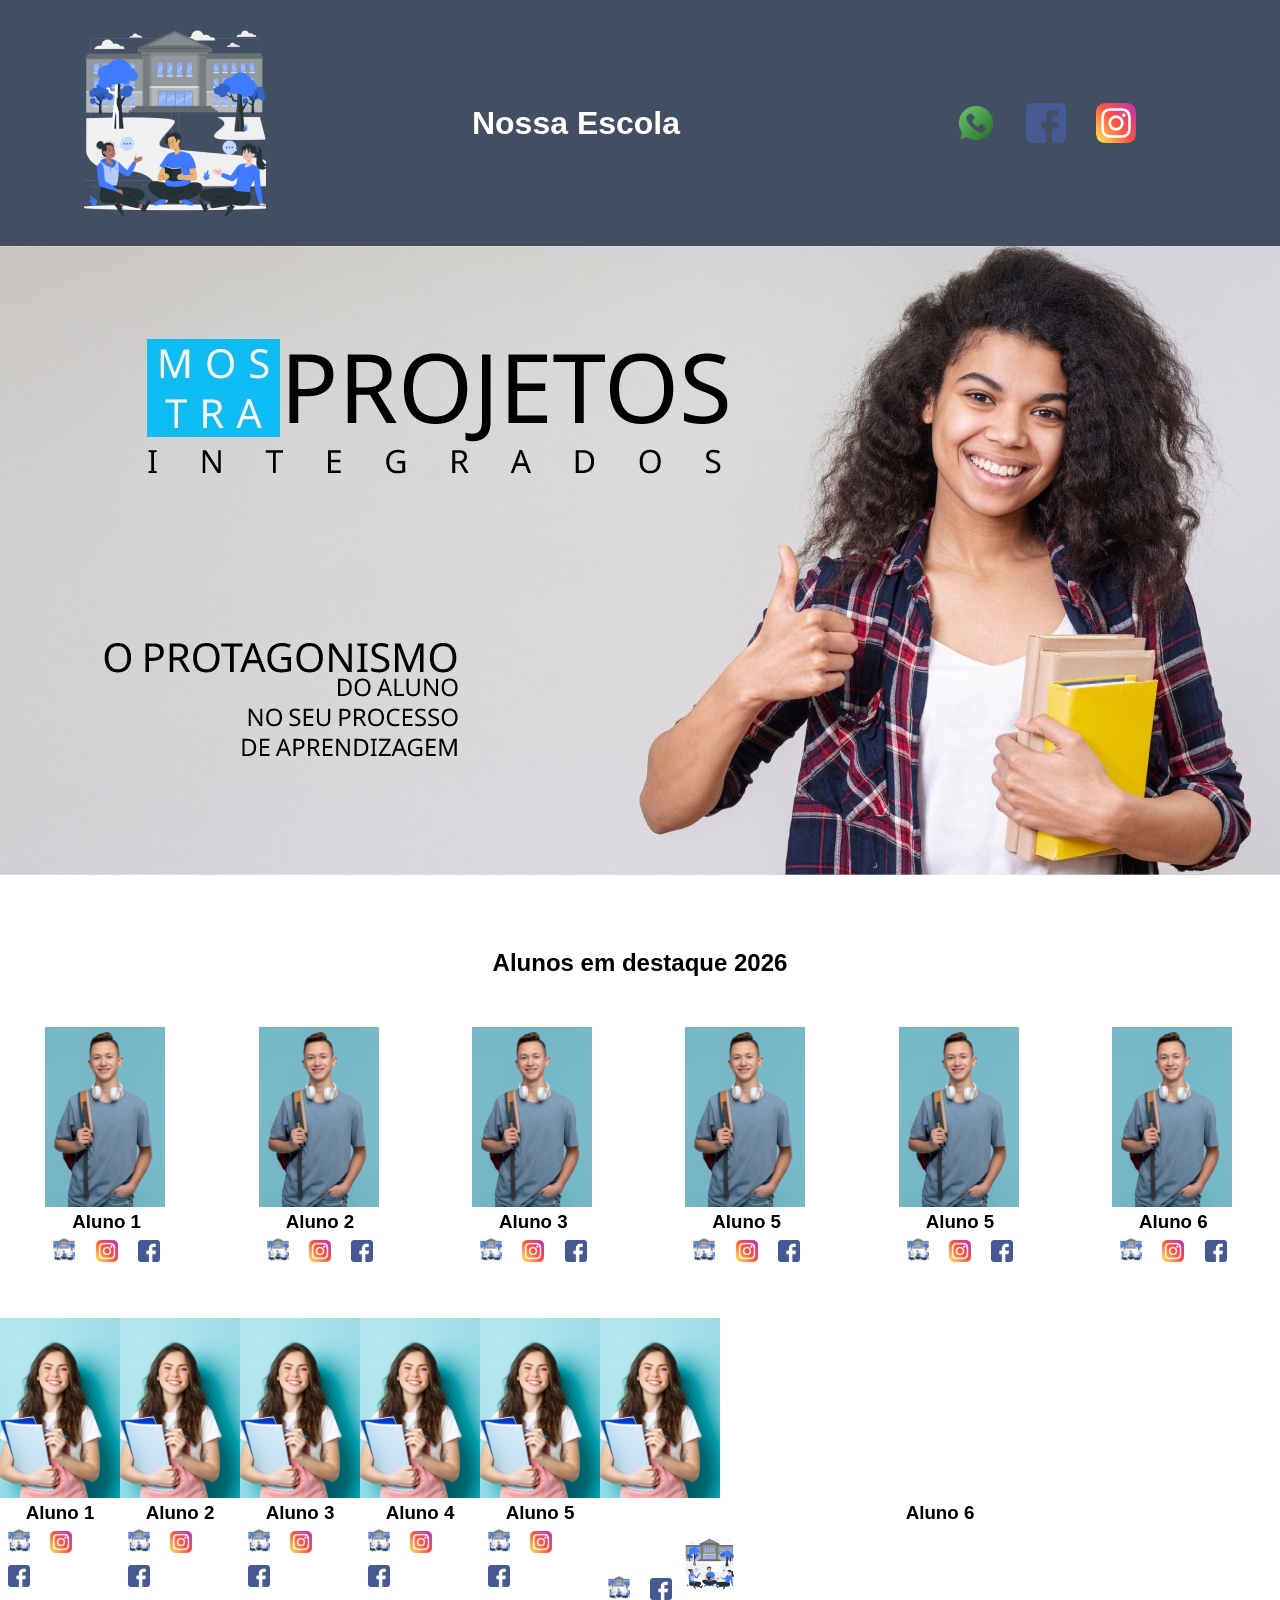
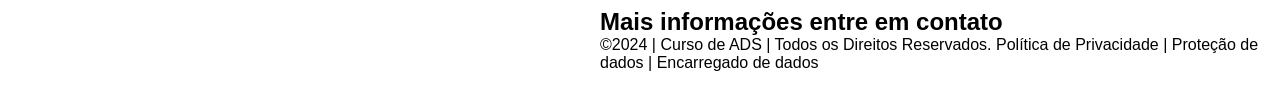
==== commit 0054a8e1: "alt 12" ====
--- a/index.html
+++ b/index.html
@@ -195,7 +195,7 @@
 escola"></a>
 <img class="estudante-icone" src="facebook.png" alt="Link do Facebook>
 <img class="estudante-icone" src="instagram.png" alt="Link do
-Instagram">
+Instagram>
 </div>
 </div>
 </section>
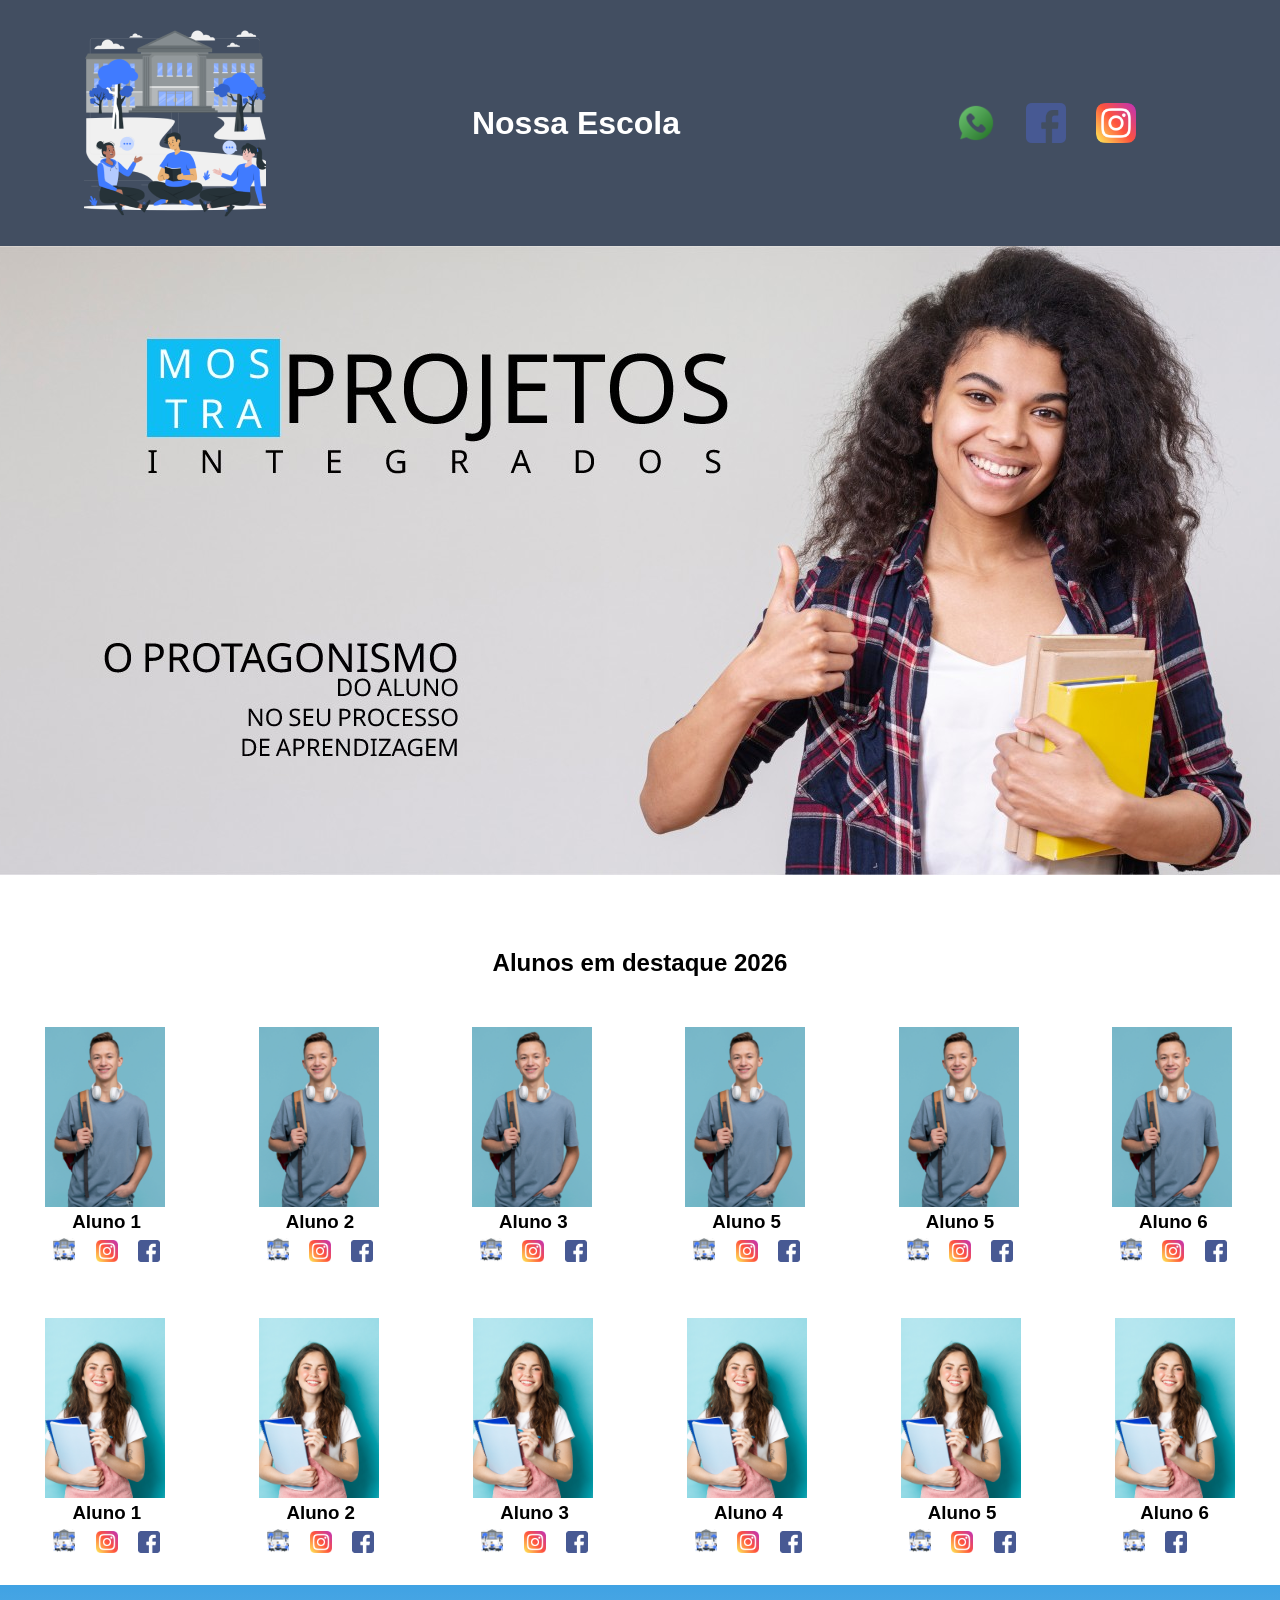
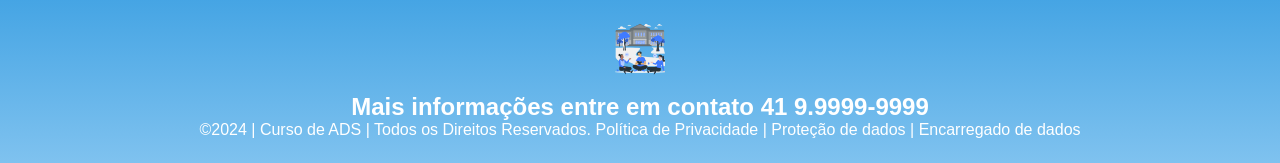
==== commit 8392a06a: "alter" ====
--- a/index.html
+++ b/index.html
@@ -195,7 +195,7 @@
 escola"></a>
 <img class="estudante-icone" src="facebook.png" alt="Link do Facebook>
 <img class="estudante-icone" src="instagram.png" alt="Link do
-Instagram>
+Instagram">
 </div>
 </div>
 </section>
